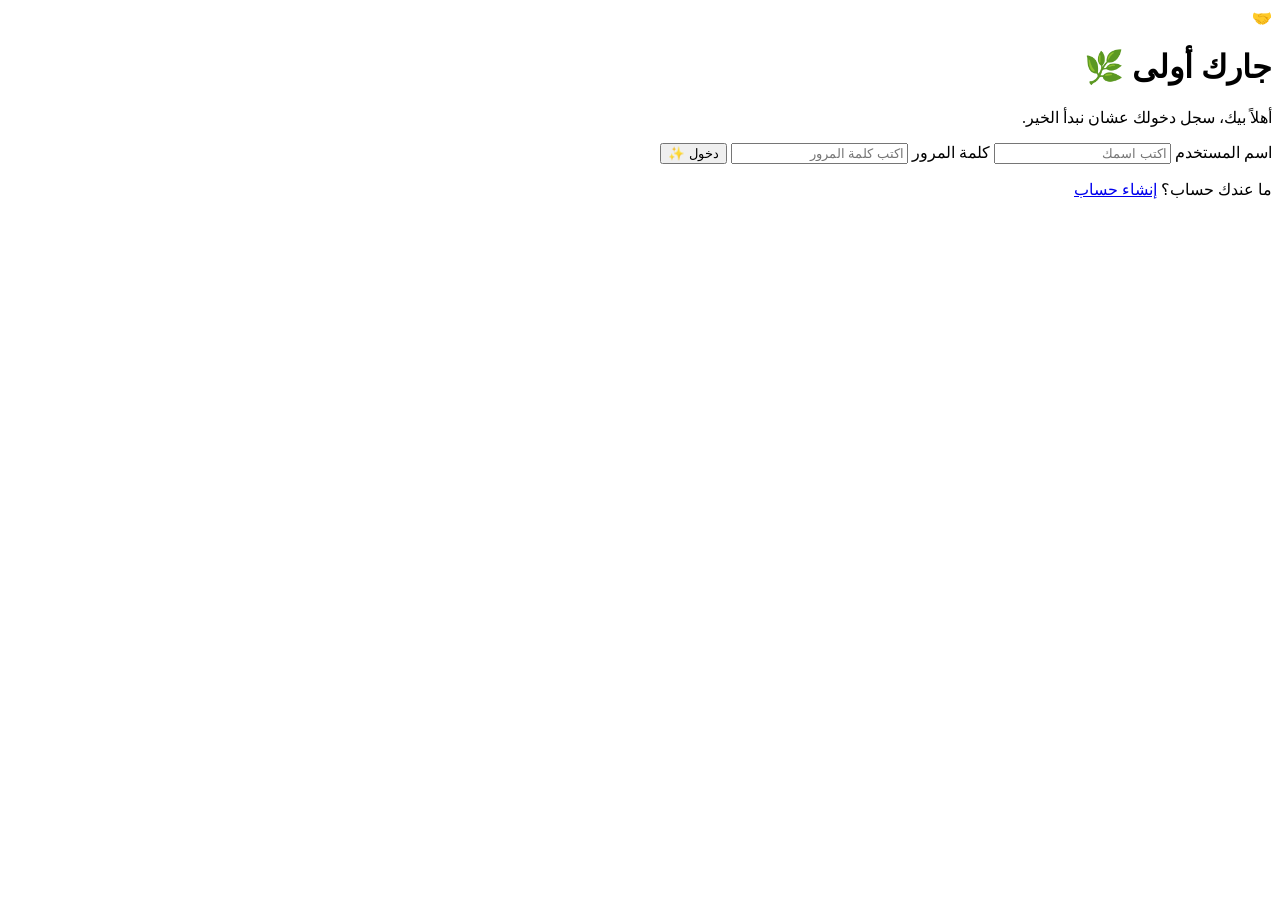
==== index.html @ 226b901b "Add files via upload" ====
<!DOCTYPE html>
<html lang="ar" dir="rtl">

<head>

<meta charset="UTF-8">

<meta name="viewport" content="width=device-width, initial-scale=1.0">

<title>تسجيل الدخول | جارك أولى</title>

<link rel="stylesheet" href="css/style.css">

</head>

<script src="js/script.js"></script>
<body>


<main class="login-box">


<div class="logo">
    🤝
</div>


<h1>
جارك أولى 🌿
</h1>


<p>
أهلاً بيك، سجل دخولك عشان نبدأ الخير.
</p>



<form>


<label>
اسم المستخدم
</label>

<input 
type="text" 
placeholder="اكتب اسمك">



<label>
كلمة المرور
</label>

<input 
type="password"
placeholder="اكتب كلمة المرور">



<button>
دخول ✨
</button>


</form>



<p class="create">

ما عندك حساب؟

<a href="register.html">
إنشاء حساب

</a>

</p>


</main>


</body>

</html>
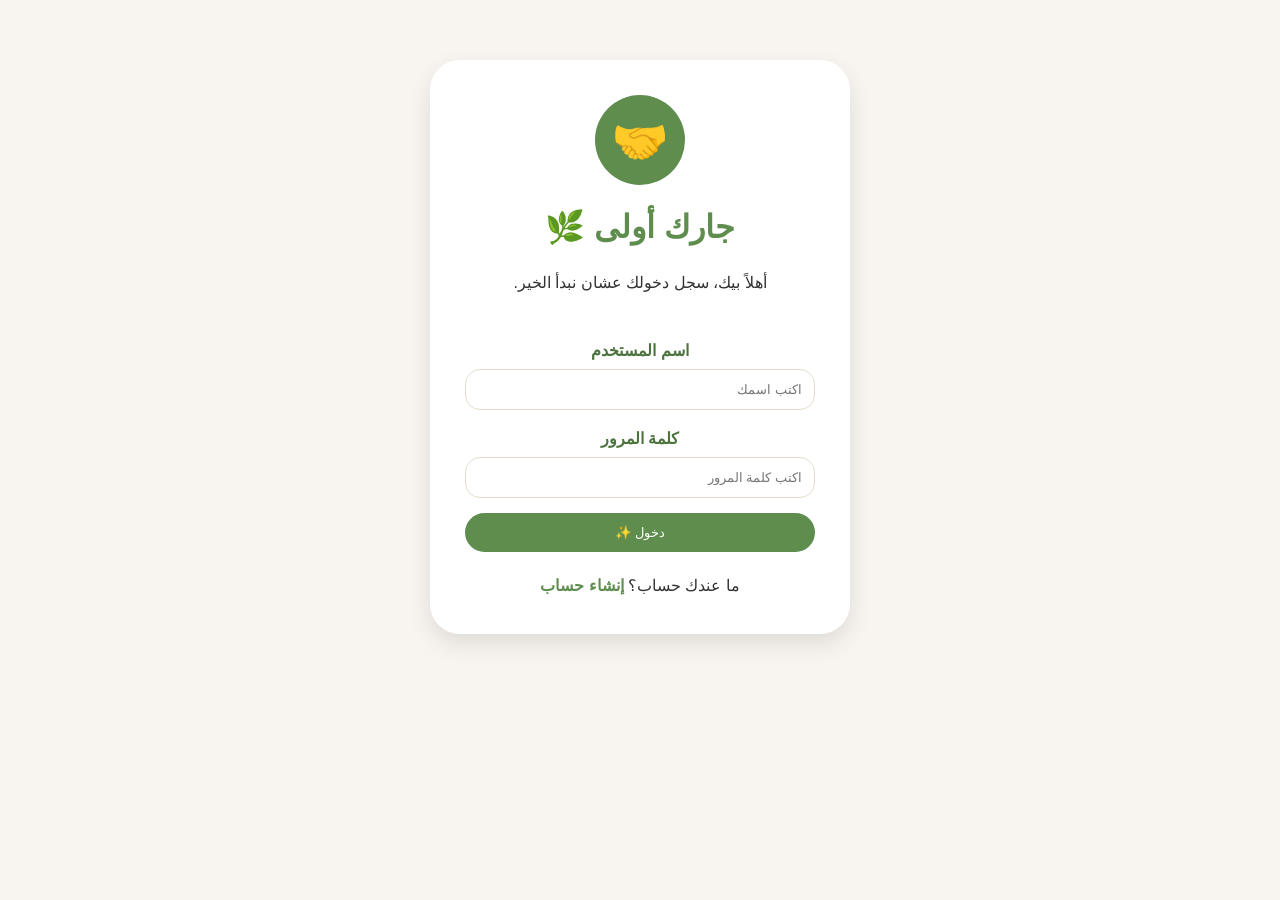
==== commit dd2515ca: "Refactor HTML structure and update button attributes" ====
--- a/index.html
+++ b/index.html
@@ -13,60 +13,50 @@
 
 </head>
 
-<script src="js/script.js"></script>
 <body>
-
 
 <main class="login-box">
 
-
 <div class="logo">
-    🤝
+🤝
 </div>
-
 
 <h1>
 جارك أولى 🌿
 </h1>
 
-
 <p>
 أهلاً بيك، سجل دخولك عشان نبدأ الخير.
 </p>
 
-
-
 <form>
-
 
 <label>
 اسم المستخدم
 </label>
 
-<input 
-type="text" 
+<input
+id="username"
+type="text"
 placeholder="اكتب اسمك">
-
-
 
 <label>
 كلمة المرور
 </label>
 
-<input 
+<input
+id="password"
 type="password"
 placeholder="اكتب كلمة المرور">
 
-
-
-<button>
+<button
+type="button"
+class="btn"
+onclick="login()">
 دخول ✨
 </button>
 
-
 </form>
-
-
 
 <p class="create">
 
@@ -74,15 +64,14 @@
 
 <a href="register.html">
 إنشاء حساب
-
 </a>
 
 </p>
 
-
 </main>
 
+<script src="js/script.js"></script>
 
 </body>
 
-</html>+</html>
--- a/css/style.css
+++ b/css/style.css
@@ -0,0 +1,467 @@
+/* ==========================
+   جارك أولى - Main Style
+========================== */
+
+
+*{
+    margin:0;
+    padding:0;
+    box-sizing:border-box;
+}
+
+
+body{
+
+    font-family:Tahoma, Arial, sans-serif;
+
+    background:#F8F5F0;
+
+    color:#333;
+
+    line-height:1.7;
+
+}
+
+
+
+a{
+
+    text-decoration:none;
+
+    color:inherit;
+
+}
+
+
+
+/* ==========================
+        Header
+========================== */
+
+
+.page-header{
+
+    text-align:center;
+
+    padding:40px 20px;
+
+}
+
+
+.page-header h1{
+
+    color:#5F8D4E;
+
+    margin-bottom:10px;
+
+}
+
+
+/* ==========================
+        Navbar
+========================== */
+
+
+.navbar{
+
+    background:white;
+
+    padding:20px;
+
+    display:flex;
+
+    justify-content:space-between;
+
+    align-items:center;
+
+    box-shadow:0 5px 15px rgba(0,0,0,.08);
+
+}
+
+
+.brand{
+
+    color:#5F8D4E;
+
+    font-size:24px;
+
+    font-weight:bold;
+
+}
+
+
+nav a{
+
+    margin:0 8px;
+
+    color:#555;
+
+}
+
+
+nav a:hover{
+
+    color:#5F8D4E;
+
+}
+
+
+
+/* ==========================
+        Home Cards
+========================== */
+
+
+.services{
+
+    display:flex;
+
+    justify-content:center;
+
+    gap:20px;
+
+    flex-wrap:wrap;
+
+    padding:30px;
+
+}
+
+
+
+.service-card,
+.skill-card,
+.profile-card,
+.about-card,
+.form-container{
+
+    background:white;
+
+    border-radius:25px;
+
+    padding:30px;
+
+    box-shadow:0 10px 25px rgba(0,0,0,.08);
+
+}
+
+
+
+.service-card{
+
+    width:300px;
+
+    text-align:center;
+
+}
+
+
+
+.service-card h2{
+
+    color:#5F8D4E;
+
+}
+
+
+
+.service-card a,
+button{
+
+    display:inline-block;
+
+    background:#5F8D4E;
+
+    color:white;
+
+    border:none;
+
+    padding:12px 25px;
+
+    border-radius:20px;
+
+    cursor:pointer;
+
+    margin-top:15px;
+
+}
+
+
+
+button:hover,
+.service-card a:hover{
+
+    background:#4C733D;
+
+}
+
+
+
+/* ==========================
+        Skills
+========================== */
+
+
+.skills-container{
+
+    display:flex;
+
+    justify-content:center;
+
+    gap:20px;
+
+    flex-wrap:wrap;
+
+    padding:30px;
+
+}
+
+
+
+.skill-card{
+
+    width:280px;
+
+}
+
+
+
+.skill-card h2{
+
+    color:#5F8D4E;
+
+}
+
+
+
+/* ==========================
+        Forms
+========================== */
+
+
+.form-container{
+
+    max-width:500px;
+
+    margin:20px auto;
+
+}
+
+
+
+form{
+
+    display:flex;
+
+    flex-direction:column;
+
+}
+
+
+
+label{
+
+    margin-top:15px;
+
+    color:#4C733D;
+
+    font-weight:bold;
+
+}
+
+
+input,
+textarea{
+
+    padding:12px;
+
+    margin-top:5px;
+
+    border:1px solid #E6DDCF;
+
+    border-radius:15px;
+
+    font-family:inherit;
+
+}
+
+
+
+textarea{
+
+    height:120px;
+
+}
+
+
+
+/* ==========================
+        Profile
+========================== */
+
+
+.profile-card{
+
+    max-width:450px;
+
+    margin:20px auto;
+
+    text-align:center;
+
+}
+
+
+
+.profile-image{
+
+    width:90px;
+
+    height:90px;
+
+    background:#5F8D4E;
+
+    border-radius:50%;
+
+    display:flex;
+
+    align-items:center;
+
+    justify-content:center;
+
+    margin:auto;
+
+    font-size:45px;
+
+}
+
+
+
+/* ==========================
+        About
+========================== */
+
+
+.about-card{
+
+    max-width:600px;
+
+    margin:30px auto;
+
+    text-align:center;
+
+}
+
+
+
+/* ==========================
+        Mobile
+========================== */
+
+
+@media(max-width:700px){
+
+
+.navbar{
+
+    flex-direction:column;
+
+    gap:15px;
+
+}
+
+
+nav{
+
+    text-align:center;
+
+}
+
+
+.service-card,
+.skill-card{
+
+    width:90%;
+
+}
+
+
+}
+/* =====================
+       Login Page
+===================== */
+
+
+.login-box{
+
+    background:white;
+
+    width:90%;
+
+    max-width:420px;
+
+    margin:60px auto;
+
+    padding:35px;
+
+    text-align:center;
+
+    border-radius:30px;
+
+    box-shadow:0 10px 25px rgba(0,0,0,.1);
+
+}
+
+
+.login-box .logo{
+
+    width:90px;
+
+    height:90px;
+
+    margin:auto;
+
+    background:#5F8D4E;
+
+    border-radius:50%;
+
+    display:flex;
+
+    align-items:center;
+
+    justify-content:center;
+
+    font-size:45px;
+
+}
+
+
+
+.login-box h1{
+
+    color:#5F8D4E;
+
+    margin:15px 0;
+
+}
+
+
+.login-box form{
+
+    margin-top:25px;
+
+}
+
+
+.create{
+
+    margin-top:20px;
+
+}
+
+
+.create a{
+
+    color:#5F8D4E;
+
+    font-weight:bold;
+
+}
